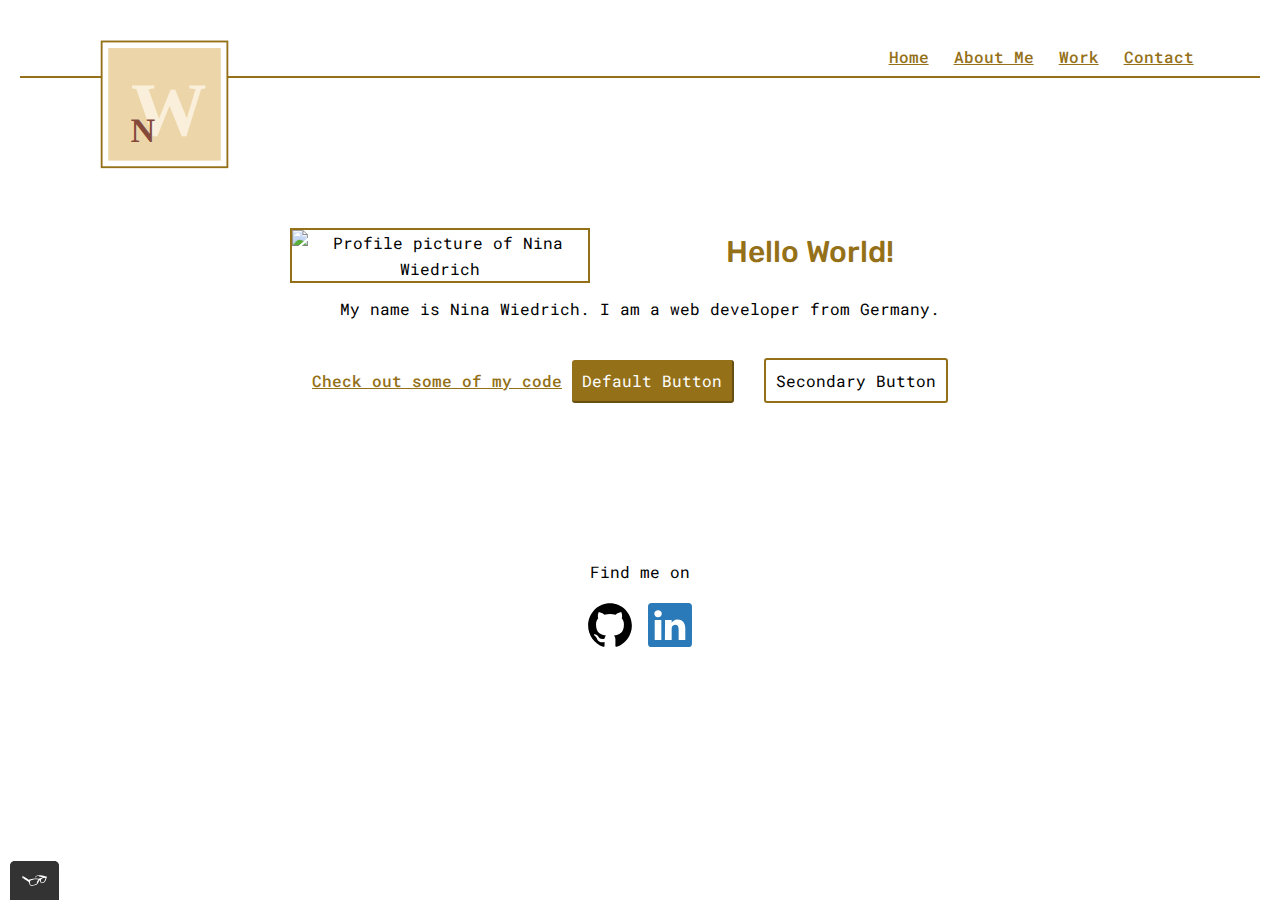
==== index.html @ c75b51e9 "Initial commit" ====
<!DOCTYPE html>
<html lang="en">
  <head>
    <meta charset="UTF-8" />
    <meta http-equiv="X-UA-Compatible" content="IE=edge" />
    <meta name="viewport" content="width=device-width, initial-scale=1.0" />
    <meta name="msapplication-square310x310logo" content="mstile-310x310.png" />
    <link rel="shortcut icon" href="./img/n-wiedrich-black-favicon.png" />
    <link
      rel="stylesheet"
      type="text/css"
      href="https://cdnjs.cloudflare.com/ajax/libs/normalize/8.0.0/normalize.min.css"
    />
    <link rel="stylesheet" type="text/css" href="css/style.production.css" />
    <link
      href="https://fonts.googleapis.com/css2?family=Rubik:wght@300;400;500&display=swap"
      rel="stylesheet"
    />
    <link rel="preconnect" href="https://fonts.googleapis.com" />
    <link rel="preconnect" href="https://fonts.gstatic.com" crossorigin />
    <link
      href="https://fonts.googleapis.com/css2?family=Roboto+Mono:wght@300;400;500&display=swap"
      rel="stylesheet"
    />
    <meta name="viewport" content="width=device-width, initial-scale=1" />
    <title>Bio Nina Wiedrich</title>
  </head>
  <body>
    <header class="page-header">
      <img
        src="/img/logo-squer-gold-1-nw.svg"
        alt="logo from Nina Wiedrich"
        class="page-header__item"
      />
      <nav class="main-navigation page-header__item">
        <ul role="menubar" class="navigation-list">
          <li role="presentation">
            <a
              role="menuitem"
              href="index.html"
              class="navigation-list__item navigation-list__item--active"
              >Home</a
            >
          </li>
          <li role="presentation">
            <a role="menuitem" href="about.html" class="navigation-list__item"
              >About Me</a
            >
          </li>
          <li role="presentation">
            <a
              href="work.html"
              role="menuitem"
              class="navigation-list__item navigation-list__item--active"
              >Work</a
            >
          </li>
          <li role="presentation">
            <a role="menuitem" href="contact.html" class="navigation-list__item"
              >Contact</a
            >
          </li>
        </ul>
      </nav>
    </header>
    <main>
      <div class="profile">
        <img
          src="./img/profil-pic.png"
          class="profile__portrait"
          alt="Profile picture of Nina Wiedrich"
        />
        <h1 class="heading-font">Hello World!</h1>
        <p>
          My name is Nina Wiedrich. I am a <span>web</span> developer from
          Germany.
        </p>
        <a href="#">Check out some of my code</a>
        <button type="button">Default Button</button>
        <button class="button__secondary">Secondary Button</button>
      </div>
    </main>
    <footer class="page-footer">
      <p>Find me on</p>
      <div class="social-media">
        <a href="https://github.com/ninawiedrich">
          <img
            src="./img/github_icon.svg"
            alt="Github logo"
            width="50"
            height="50"
        /></a>
        <a href="https://www.linkedin.com/in/nina-wiedrich-3179b1270/">
          <img
            src="./img/linkedin_icon.svg"
            alt="LinkedIn logo"
            width="50"
            height="50"
          />
        </a>
      </div>
    </footer>
    <script src="js/tota11y.min.js"></script>
  </body>
</html>
---- css/style.production.css ----
/*
* Prefixed by https://autoprefixer.github.io
* PostCSS: v8.4.14,
* Autoprefixer: v10.4.7
* Browsers: last 2 version
*/

/*
New Colors:

Text Color (Black): #000000;
Primary Color (Gold):  #947119;
Secondary Color (Monarch): #6a2629;
Third Color (Olive Drab): #2F4F4F;
Fourth (Light grayish cyan): #c7dede
*/

* {
  -webkit-box-sizing: border-box;
  box-sizing: border-box;
}

body {
  font-family: "Roboto Mono", monospace;
  font-size: 16px;
  font-weight: 400;
  line-height: 1.6;
  margin-left: 20px;
  margin-right: 20px;
}

.heading-font {
  font-family: "Rubik", sans-serif;
  color: #947119;
}

.heading-font--black {
  color: #000;
}

h1 {
  font-size: 30px;
  font-weight: 500;
}

h2 {
  font-size: 20px;
  font-weight: 500;
}

a {
  color: #947119;
  font-weight: 500;
}

a:visited {
  color: #6a2629;
}

a:hover {
  color: #947119;
}

a:active {
  color: #2f4f4f;
}

.link__secondary {
  color: #6a2629;
}

.link__secondary:hover {
  color: #000;
}

button {
  border: none;
  display: inline-block;
  font-family: inherit;
  font-size: 16px;
  text-decoration: none;
  background-color: #947119;
  color: #fff;
  padding: 10px;
  border-radius: 3px;
  border-bottom: 2px solid rgba(0, 0, 0, 0.3);
  border-right: 2px solid rgba(0, 0, 0, 0.3);
  -webkit-transition: opacity 0.2s;
  transition: opacity 0.2s;
}

.button {
  border: none;
  display: inline-block;
  font-family: inherit;
  font-size: 16px;
  text-decoration: none;
  background-color: #947119;
  color: #fff;
  padding: 10px;
  border-radius: 3px;
  border-bottom: 2px solid rgba(0, 0, 0, 0.3);
  border-right: 2px solid rgba(0, 0, 0, 0.3);
  -webkit-transition: opacity 0.2s;
  transition: opacity 0.2s;
}

button:hover {
  color: #fff;
  cursor: pointer;
  opacity: 0.7;
}

button:focus {
  color: #fff;
  cursor: pointer;
  opacity: 0.7;
}

.button__secondary:hover {
  color: #fff;
  cursor: pointer;
  opacity: 0.7;
}

.button__secondary:focus {
  color: #fff;
  cursor: pointer;
  opacity: 0.7;
}

.button:hover {
  color: #fff;
  cursor: pointer;
  opacity: 0.7;
}

.button:focus {
  color: #fff;
  cursor: pointer;
  opacity: 0.7;
}

.button__secondary {
  background-color: #fff;
  color: #000;
  border: 2px solid #947119;
  border-radius: 3px;
  margin: 20px;
}

.profile__portrait {
  float: left;
  width: 100%;
  max-width: 300px;
  margin-right: 40px;
  border: 2px solid #947119;
}

.page-footer {
  clear: both;
  display: -webkit-box;
  display: -ms-flexbox;
  display: flex;
  -webkit-box-orient: vertical;
  -webkit-box-direction: normal;
  -ms-flex-direction: column;
  flex-direction: column;
  text-align: center;
}

.profile {
  max-width: 700px;
  margin: 150px auto 120px;
  text-align: center;
}

.page-header {
  display: -webkit-box;
  display: -ms-flexbox;
  display: flex;
  width: 100%;
  height: 70px;
  padding: 20px;
  border-bottom: 2px solid #947119;
  margin-bottom: 150px;
}

.page-header__item:first-child {
  position: absolute;
  height: 150px;
  -webkit-box-flex: 0;
  -ms-flex: 0 1 150px;
  flex: 0 1 150px;
  margin-left: 50px;
  margin-bottom: 80px;
}

.page-header__item:first-child {
  position: absolute;
  height: 150px;
  -webkit-box-flex: 0;
  -ms-flex: 0 1 150px;
  flex: 0 1 150px;
  margin-left: 50px;
  margin-bottom: 80px;
}

.page-header__item:last-child {
  position: absolute;
  margin-left: 62%;
  -webkit-box-flex: 1;
  -ms-flex-positive: 1;
  flex-grow: 1;
  text-align: right;
}

.navigation-list {
  list-style-type: none;
}

.navigation-list li {
  display: inline-block;
  margin-left: 15px;
}

/* start grid fallback */
.project__item {
  display: inline-block;
  width: 33%;
}

/* end grid fallback */

@supports (display: grid) {
  .project-list {
    display: -ms-grid;
    display: grid;
    -ms-grid-columns: 1fr 20px 1fr 20px 1fr;
    grid-template-columns: 1fr 1fr 1fr;
    grid-gap: 20px;
    margin: 0;
  }

  .project__item {
    background-color: #c7dede;
    width: auto;
    min-height: auto;
    margin: 0;
    padding: 20px;
  }
}

@media all and (max-width: 500px) {
  .project-list {
    -ms-grid-columns: 1fr;
    grid-template-columns: 1fr;
  }

  .page-header {
    display: -webkit-box;
    display: -ms-flexbox;
    display: flex;
    width: 50%;
  }
}

@media all and (min-width: 500px) and (max-width: 750px) {
  .project-list {
    -ms-grid-columns: 1fr 20px 1fr;
    grid-template-columns: 1fr 1fr;
  }

  .page-header {
    display: -webkit-box;
    display: -ms-flexbox;
    display: flex;
    width: 75%;
  }
}

@media all and (max-width: 750px) {
  .project-list {
    grid-gap: 10px;
  }

  .page-header {
    display: -webkit-box;
    display: -ms-flexbox;
    display: flex;
    width: 75%;
  }

  .project__item:last-child {
    grid-column: auto / auto;
    grid-row: auto / auto;
  }

  h1 {
    font-size: 22px;
  }
}

#logo {
  -webkit-animation: rotateLogo 3s 1 forwards;
  animation: rotateLogo 3s 1 forwards;
  display: inline-block;
  vertical-align: top;
}

.heading-font__about {
  -webkit-animation: fadeIn 3s 1 forwards;
  animation: fadeIn 3s 1 forwards;
  color: #fff;
}

.button {
  -webkit-animation: moveButton 3s 1 forwards;
  animation: moveButton 3s 1 forwards;
  position: relative;
  display: inline-block;
}

@-webkit-keyframes rotateLogo {
  0% {
    -webkit-transform: rotate(0deg);
    transform: rotate(0deg);
  }

  100% {
    -webkit-transform: rotate(360deg);
    transform: rotate(360deg);
  }
}

@keyframes rotateLogo {
  0% {
    -webkit-transform: rotate(0deg);
    transform: rotate(0deg);
  }

  100% {
    -webkit-transform: rotate(360deg);
    transform: rotate(360deg);
  }
}

@-webkit-keyframes fadeIn {
  0% {
    opacity: 0;
  }

  100% {
    opacity: 1;
    color: #947119;
  }
}

@keyframes fadeIn {
  0% {
    opacity: 0;
  }

  100% {
    opacity: 1;
    color: #947119;
  }
}

@-webkit-keyframes moveButton {
  0% {
    left: 0;
  }

  100% {
    left: calc(100% - 700px);
  }
}

@keyframes moveButton {
  0% {
    left: 0;
  }

  100% {
    left: calc(100% - 700px);
  }
}
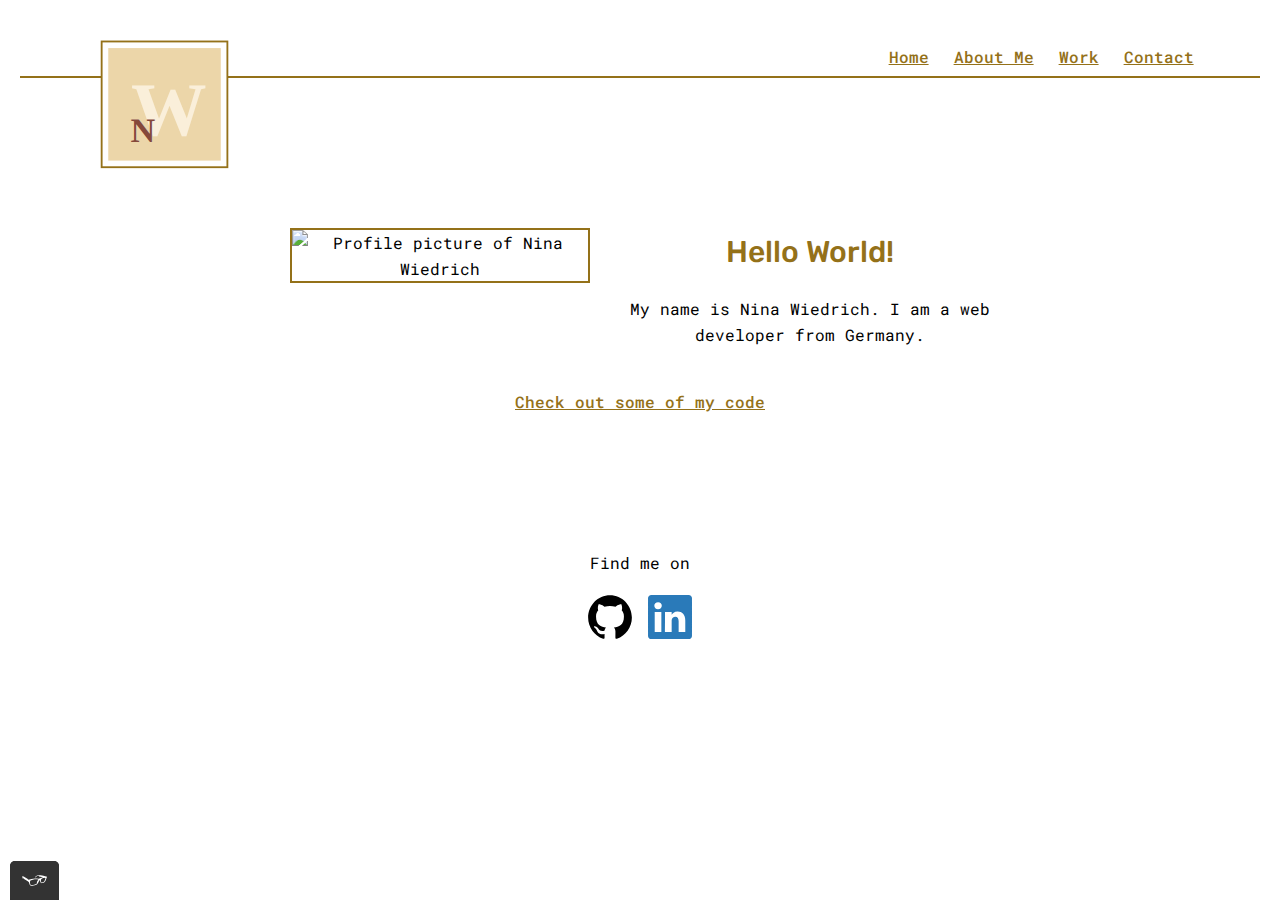
==== commit 5bef625e: "add style to contact input and rm btn on home page" ====
--- a/index.html
+++ b/index.html
@@ -23,7 +23,7 @@
       rel="stylesheet"
     />
     <meta name="viewport" content="width=device-width, initial-scale=1" />
-    <title>Bio Nina Wiedrich</title>
+    <title>Portfolio Nina Wiedrich</title>
   </head>
   <body>
     <header class="page-header">
@@ -75,9 +75,8 @@
           My name is Nina Wiedrich. I am a <span>web</span> developer from
           Germany.
         </p>
-        <a href="#">Check out some of my code</a>
-        <button type="button">Default Button</button>
-        <button class="button__secondary">Secondary Button</button>
+        <br />
+        <a href="https://github.com/ninawiedrich">Check out some of my code</a>
       </div>
     </main>
     <footer class="page-footer">
--- a/css/style.production.css
+++ b/css/style.production.css
@@ -2,7 +2,7 @@
 * Prefixed by https://autoprefixer.github.io
 * PostCSS: v8.4.14,
 * Autoprefixer: v10.4.7
-* Browsers: last 2 version
+* Browsers: last 4 version
 */
 
 /*
@@ -86,6 +86,7 @@
   border-bottom: 2px solid rgba(0, 0, 0, 0.3);
   border-right: 2px solid rgba(0, 0, 0, 0.3);
   -webkit-transition: opacity 0.2s;
+  -o-transition: opacity 0.2s;
   transition: opacity 0.2s;
 }
 
@@ -102,6 +103,7 @@
   border-bottom: 2px solid rgba(0, 0, 0, 0.3);
   border-right: 2px solid rgba(0, 0, 0, 0.3);
   -webkit-transition: opacity 0.2s;
+  -o-transition: opacity 0.2s;
   transition: opacity 0.2s;
 }
 
@@ -154,6 +156,7 @@
   width: 100%;
   max-width: 300px;
   margin-right: 40px;
+  margin-bottom: 80px;
   border: 2px solid #947119;
 }
 
@@ -224,6 +227,44 @@
   margin-left: 15px;
 }
 
+#contact-form {
+  display: -ms-grid;
+  display: grid;
+  -ms-grid-columns: 1fr 20px 1fr;
+  grid-template-columns: 1fr 1fr;
+  grid-gap: 20px;
+  max-width: 500px;
+  margin: 0 auto;
+}
+
+#contact-form {
+  display: -ms-grid;
+  display: grid;
+  -ms-grid-columns: 1fr 20px 3fr;
+  grid-template-columns: 1fr 3fr;
+  grid-gap: 20px;
+  max-width: 500px;
+  margin: 0 auto;
+}
+
+#contact-form input,
+#contact-form textarea {
+  width: 100%;
+}
+
+#contact-form textarea {
+  -ms-grid-column-span: 2;
+  grid-column: span 2;
+  height: 100px;
+}
+
+#contact-form input[type="submit"] {
+  -ms-grid-column-span: 2;
+  grid-column: span 2;
+  margin: 0;
+  margin-bottom: 60px;
+}
+
 /* start grid fallback */
 .project__item {
   display: inline-block;
@@ -321,6 +362,10 @@
   display: inline-block;
 }
 
+#contact-form {
+  padding-top: 40px;
+}
+
 @-webkit-keyframes rotateLogo {
   0% {
     -webkit-transform: rotate(0deg);
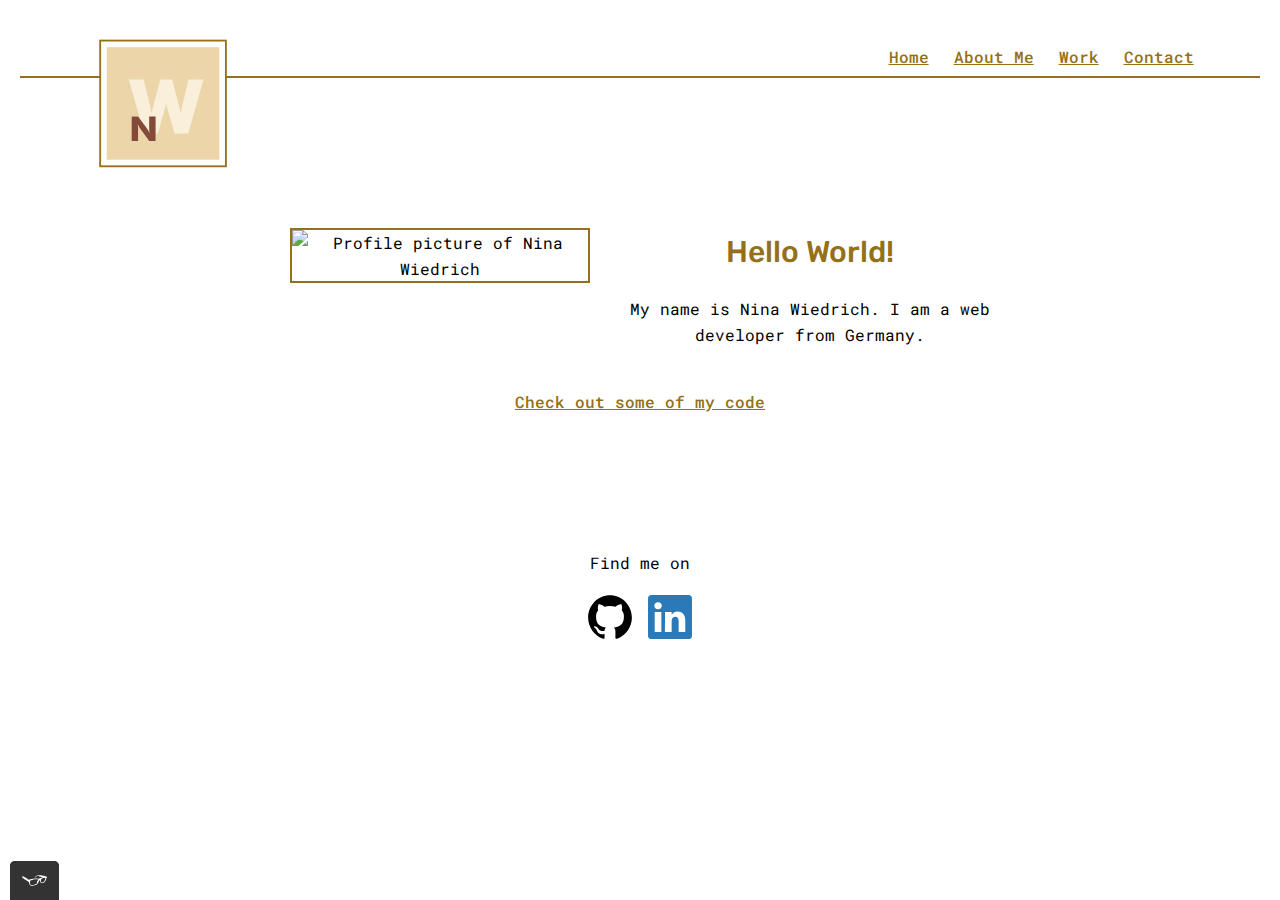
==== commit 44c9ad26: "changed logo with logo-curves" ====
--- a/index.html
+++ b/index.html
@@ -28,7 +28,7 @@
   <body>
     <header class="page-header">
       <img
-        src="/img/logo-squer-gold-1-nw.svg"
+        src="./img/logo-squer-gold-curves-nw.svg"
         alt="logo from Nina Wiedrich"
         class="page-header__item"
       />
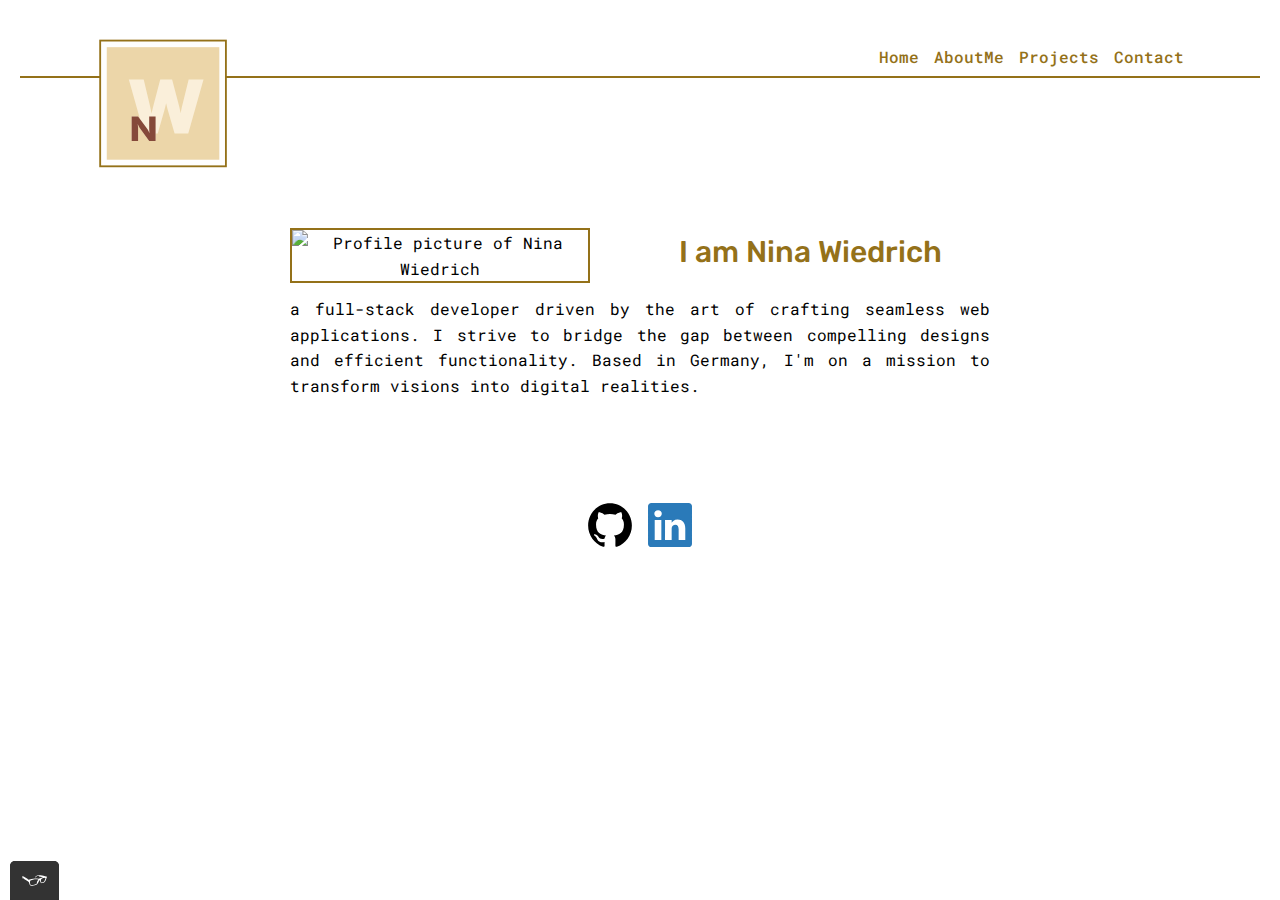
==== commit b89113a1: "updated style" ====
--- a/index.html
+++ b/index.html
@@ -44,15 +44,15 @@
           </li>
           <li role="presentation">
             <a role="menuitem" href="about.html" class="navigation-list__item"
-              >About Me</a
+              >AboutMe</a
             >
           </li>
           <li role="presentation">
             <a
-              href="work.html"
+              href="projects.html"
               role="menuitem"
               class="navigation-list__item navigation-list__item--active"
-              >Work</a
+              >Projects</a
             >
           </li>
           <li role="presentation">
@@ -70,17 +70,15 @@
           class="profile__portrait"
           alt="Profile picture of Nina Wiedrich"
         />
-        <h1 class="heading-font">Hello World!</h1>
+        <h1 class="heading-font">I am Nina Wiedrich</h1>
         <p>
-          My name is Nina Wiedrich. I am a <span>web</span> developer from
-          Germany.
+          a full-stack developer driven by the art of crafting seamless web applications. I strive to bridge the gap between compelling designs and efficient functionality. Based in Germany, I'm on a mission to transform visions into digital realities.
         </p>
         <br />
-        <a href="https://github.com/ninawiedrich">Check out some of my code</a>
       </div>
     </main>
     <footer class="page-footer">
-      <p>Find me on</p>
+    
       <div class="social-media">
         <a href="https://github.com/ninawiedrich">
           <img
--- a/css/style.production.css
+++ b/css/style.production.css
@@ -1,13 +1,4 @@
-/*
-* Prefixed by https://autoprefixer.github.io
-* PostCSS: v8.4.14,
-* Autoprefixer: v10.4.7
-* Browsers: last 4 version
-*/
-
-/*
-New Colors:
-
+/* New Colors:
 Text Color (Black): #000000;
 Primary Color (Gold):  #947119;
 Secondary Color (Monarch): #6a2629;
@@ -16,14 +7,27 @@
 */
 
 * {
-  -webkit-box-sizing: border-box;
   box-sizing: border-box;
+}
+
+:root {
+  --text-color: #000;
+  --gold: #947119;
+  --monarch: #6a2629;
+  --olive: #2f4f4f;
+  --light-grayish-cyan: #c7dede;
+  --white: #fff;
+  --font-weight-medium: 500;
+  --font-weight-regular: 400;
+  --font-size-base: 16px;
+  --font-size-h1: 30px;
+  --font-size-h2: 20px;
 }
 
 body {
   font-family: "Roboto Mono", monospace;
-  font-size: 16px;
-  font-weight: 400;
+  font-size: var(--font-size-base);
+  font-weight: var(--font-weight-regular);
   line-height: 1.6;
   margin-left: 20px;
   margin-right: 20px;
@@ -31,122 +35,84 @@
 
 .heading-font {
   font-family: "Rubik", sans-serif;
-  color: #947119;
+  color: var(--gold);
 }
 
 .heading-font--black {
-  color: #000;
+  color: var(--text-color);
 }
 
 h1 {
-  font-size: 30px;
-  font-weight: 500;
+  font-size: var(--font-size-h1);
+  font-weight: var(--font-weight-medium);
 }
 
 h2 {
-  font-size: 20px;
-  font-weight: 500;
+  font-size: var(--font-size-h2);
+  font-weight: var(--font-weight-medium);
 }
 
 a {
-  color: #947119;
-  font-weight: 500;
+  color: var(--gold);
+  font-weight: var(--font-weight-medium);
 }
 
 a:visited {
-  color: #6a2629;
+  color: var(--monarch);
 }
 
 a:hover {
-  color: #947119;
+  color: var(--gold);
 }
 
 a:active {
-  color: #2f4f4f;
+  color: var(--olive);
 }
 
 .link__secondary {
-  color: #6a2629;
+  color: var(--monarch);
 }
 
 .link__secondary:hover {
-  color: #000;
-}
-
-button {
+  color: var(--text-color);
+}
+
+.link__secondary {
+  
+  margin-right: 50px;
+}
+
+button,
+.button {
   border: none;
   display: inline-block;
   font-family: inherit;
-  font-size: 16px;
+  font-size: var(--font-size-base);
   text-decoration: none;
-  background-color: #947119;
-  color: #fff;
+  background-color: var(--gold);
+  color: var(--white);
   padding: 10px;
   border-radius: 3px;
   border-bottom: 2px solid rgba(0, 0, 0, 0.3);
   border-right: 2px solid rgba(0, 0, 0, 0.3);
-  -webkit-transition: opacity 0.2s;
-  -o-transition: opacity 0.2s;
   transition: opacity 0.2s;
 }
 
-.button {
-  border: none;
-  display: inline-block;
-  font-family: inherit;
-  font-size: 16px;
-  text-decoration: none;
-  background-color: #947119;
-  color: #fff;
-  padding: 10px;
-  border-radius: 3px;
-  border-bottom: 2px solid rgba(0, 0, 0, 0.3);
-  border-right: 2px solid rgba(0, 0, 0, 0.3);
-  -webkit-transition: opacity 0.2s;
-  -o-transition: opacity 0.2s;
-  transition: opacity 0.2s;
-}
-
-button:hover {
-  color: #fff;
+button:hover,
+button:focus,
+.button__secondary:hover,
+.button__secondary:focus,
+.button:hover,
+.button:focus {
+  color: var(--white);
   cursor: pointer;
   opacity: 0.7;
 }
 
-button:focus {
-  color: #fff;
-  cursor: pointer;
-  opacity: 0.7;
-}
-
-.button__secondary:hover {
-  color: #fff;
-  cursor: pointer;
-  opacity: 0.7;
-}
-
-.button__secondary:focus {
-  color: #fff;
-  cursor: pointer;
-  opacity: 0.7;
-}
-
-.button:hover {
-  color: #fff;
-  cursor: pointer;
-  opacity: 0.7;
-}
-
-.button:focus {
-  color: #fff;
-  cursor: pointer;
-  opacity: 0.7;
-}
-
 .button__secondary {
-  background-color: #fff;
-  color: #000;
-  border: 2px solid #947119;
+  background-color: var(--white);
+  color: var(--text-color);
+  border: 2px solid var(--gold);
   border-radius: 3px;
   margin: 20px;
 }
@@ -156,64 +122,42 @@
   width: 100%;
   max-width: 300px;
   margin-right: 40px;
-  margin-bottom: 80px;
-  border: 2px solid #947119;
+  border: 2px solid var(--gold);
 }
 
 .page-footer {
   clear: both;
-  display: -webkit-box;
-  display: -ms-flexbox;
-  display: flex;
-  -webkit-box-orient: vertical;
-  -webkit-box-direction: normal;
-  -ms-flex-direction: column;
+  display: flex;
   flex-direction: column;
   text-align: center;
 }
 
 .profile {
   max-width: 700px;
-  margin: 150px auto 120px;
+  margin: 150px auto 60px;
   text-align: center;
 }
 
 .page-header {
-  display: -webkit-box;
-  display: -ms-flexbox;
   display: flex;
   width: 100%;
   height: 70px;
   padding: 20px;
-  border-bottom: 2px solid #947119;
+  border-bottom: 2px solid var(--gold);
   margin-bottom: 150px;
 }
 
 .page-header__item:first-child {
   position: absolute;
   height: 150px;
-  -webkit-box-flex: 0;
-  -ms-flex: 0 1 150px;
   flex: 0 1 150px;
   margin-left: 50px;
   margin-bottom: 80px;
 }
 
-.page-header__item:first-child {
-  position: absolute;
-  height: 150px;
-  -webkit-box-flex: 0;
-  -ms-flex: 0 1 150px;
-  flex: 0 1 150px;
-  margin-left: 50px;
-  margin-bottom: 80px;
-}
-
 .page-header__item:last-child {
   position: absolute;
   margin-left: 62%;
-  -webkit-box-flex: 1;
-  -ms-flex-positive: 1;
   flex-grow: 1;
   text-align: right;
 }
@@ -224,180 +168,98 @@
 
 .navigation-list li {
   display: inline-block;
-  margin-left: 15px;
-}
-
-#contact-form {
-  display: -ms-grid;
+  margin-left: 5px;
+}
+
+.navigation-list__item {
+  text-decoration: none; 
+}
+
+#register-form {
   display: grid;
-  -ms-grid-columns: 1fr 20px 1fr;
-  grid-template-columns: 1fr 1fr;
-  grid-gap: 20px;
-  max-width: 500px;
-  margin: 0 auto;
-}
-
-#contact-form {
-  display: -ms-grid;
-  display: grid;
-  -ms-grid-columns: 1fr 20px 3fr;
   grid-template-columns: 1fr 3fr;
   grid-gap: 20px;
   max-width: 500px;
   margin: 0 auto;
 }
 
-#contact-form input,
-#contact-form textarea {
+#register-form input,
+#register-form textarea {
   width: 100%;
 }
 
-#contact-form textarea {
-  -ms-grid-column-span: 2;
+#register-form textarea {
   grid-column: span 2;
   height: 100px;
 }
 
-#contact-form input[type="submit"] {
-  -ms-grid-column-span: 2;
+#register-form input[type="submit"] {
   grid-column: span 2;
   margin: 0;
   margin-bottom: 60px;
 }
 
-/* start grid fallback */
 .project__item {
-  display: inline-block;
-  width: 33%;
-}
-
-/* end grid fallback */
-
-@supports (display: grid) {
-  .project-list {
-    display: -ms-grid;
-    display: grid;
-    -ms-grid-columns: 1fr 20px 1fr 20px 1fr;
-    grid-template-columns: 1fr 1fr 1fr;
-    grid-gap: 20px;
-    margin: 0;
-  }
-
-  .project__item {
-    background-color: #c7dede;
-    width: auto;
-    min-height: auto;
-    margin: 0;
-    padding: 20px;
-  }
-}
-
-@media all and (max-width: 500px) {
-  .project-list {
-    -ms-grid-columns: 1fr;
-    grid-template-columns: 1fr;
-  }
-
-  .page-header {
-    display: -webkit-box;
-    display: -ms-flexbox;
-    display: flex;
-    width: 50%;
-  }
-}
-
-@media all and (min-width: 500px) and (max-width: 750px) {
-  .project-list {
-    -ms-grid-columns: 1fr 20px 1fr;
-    grid-template-columns: 1fr 1fr;
-  }
-
-  .page-header {
-    display: -webkit-box;
-    display: -ms-flexbox;
-    display: flex;
-    width: 75%;
-  }
-}
-
-@media all and (max-width: 750px) {
-  .project-list {
-    grid-gap: 10px;
-  }
-
-  .page-header {
-    display: -webkit-box;
-    display: -ms-flexbox;
-    display: flex;
-    width: 75%;
-  }
-
-  .project__item:last-child {
-    grid-column: auto / auto;
-    grid-row: auto / auto;
-  }
-
-  h1 {
-    font-size: 22px;
-  }
-}
-
-#logo {
-  -webkit-animation: rotateLogo 3s 1 forwards;
-  animation: rotateLogo 3s 1 forwards;
-  display: inline-block;
-  vertical-align: top;
-}
-
-.heading-font__about {
-  -webkit-animation: fadeIn 3s 1 forwards;
-  animation: fadeIn 3s 1 forwards;
-  color: #fff;
-}
-
-.button {
-  -webkit-animation: moveButton 3s 1 forwards;
-  animation: moveButton 3s 1 forwards;
-  position: relative;
-  display: inline-block;
-}
-
-#contact-form {
-  padding-top: 40px;
-}
-
-@-webkit-keyframes rotateLogo {
-  0% {
-    -webkit-transform: rotate(0deg);
-    transform: rotate(0deg);
-  }
-
-  100% {
-    -webkit-transform: rotate(360deg);
-    transform: rotate(360deg);
-  }
+  display: flex;
+  flex-direction: column;
+  background-color: #f8f9fa;
+  border-radius: 10px;
+  box-shadow: 0 0 10px rgba(0, 0, 0, 0.1);
+  margin-bottom: 20px;
+  overflow: hidden;
+}
+
+.project__item-content {
+  display: flex;
+  flex-direction: row;
+}
+
+.project__item-text {
+  flex: 1;
+  padding: 20px;
+}
+
+.project__item-text h2 {
+  margin-bottom: 10px;
+  color: var(--gold);
+}
+
+.project__item-text p {
+  text-align: justify;
+}
+
+
+.project__item-screenshot {
+  flex: 1;
+  padding: 20px;
+  display: flex;
+  align-items: flex-start;
+  justify-content: center;
+  background-color: var(--light-grayish-cyan);
+}
+
+.project__item-screenshot img {
+  max-width: 100%;
+  height: auto;
+  border-top: 20px solid transparent; 
+}
+
+.link__secondary {
+  align-self: flex-end;
+}
+
+.project__item-technologies {
+  padding: 20px;
+  color: var(--olive);
 }
 
 @keyframes rotateLogo {
   0% {
-    -webkit-transform: rotate(0deg);
     transform: rotate(0deg);
   }
 
   100% {
-    -webkit-transform: rotate(360deg);
     transform: rotate(360deg);
-  }
-}
-
-@-webkit-keyframes fadeIn {
-  0% {
-    opacity: 0;
-  }
-
-  100% {
-    opacity: 1;
-    color: #947119;
   }
 }
 
@@ -408,17 +270,7 @@
 
   100% {
     opacity: 1;
-    color: #947119;
-  }
-}
-
-@-webkit-keyframes moveButton {
-  0% {
-    left: 0;
-  }
-
-  100% {
-    left: calc(100% - 700px);
+    color: var(--gold);
   }
 }
 
@@ -431,3 +283,85 @@
     left: calc(100% - 700px);
   }
 }
+
+.skills-container {
+  display: flex;
+  justify-content: space-between;
+  flex-wrap: wrap;
+  gap: 20px;
+  margin-top: 40px;
+}
+
+.skills-list {
+  list-style-type: none;
+  padding-left: 0;
+}
+
+.skills-list li::before {
+  content: '>';
+  margin-right: 10px;
+}
+
+.skills-container > section {
+  max-width: 30%; 
+}
+
+.about-section {
+  display: flex;
+  justify-content: space-between;
+  align-items: center;
+  margin-bottom: 50px;
+}
+
+.about-content {
+  width: 45%;
+  background-color: var(--light-grayish-cyan);
+  padding: 20px;
+  margin-top: 30px;
+  margin-left: 100px;
+}
+
+.about-list {
+  list-style-type: none;
+  padding: 0;
+  text-align: justify;
+  font-size: 12px
+}
+
+.about-list li {
+  margin-bottom: 10px;
+}
+
+.cv-download {
+  flex-basis: 200px;
+  display: flex;
+  justify-content: center;
+  align-items: center;
+  background-color: var(--white); /* White background */
+  border: 2px solid var(--gold); /* Golden border */
+  color: var(--light-grayish-cyan); 
+  height: 150px;
+  text-align: center;
+  font-weight: var(--font-weight-medium);
+  border-radius: 0; 
+  margin-right: 100px;
+}
+
+.cv-download a {
+  color: var(--light-grayish-cyan);
+  text-decoration: none;
+  font-size: var(--font-size-h2);
+  display: block; 
+}
+
+.cv-download a:hover {
+  text-decoration: underline;
+}
+
+.heading-font__about {
+  margin-top: 80px;
+}
+
+p {
+  text-align: justify;
+}
